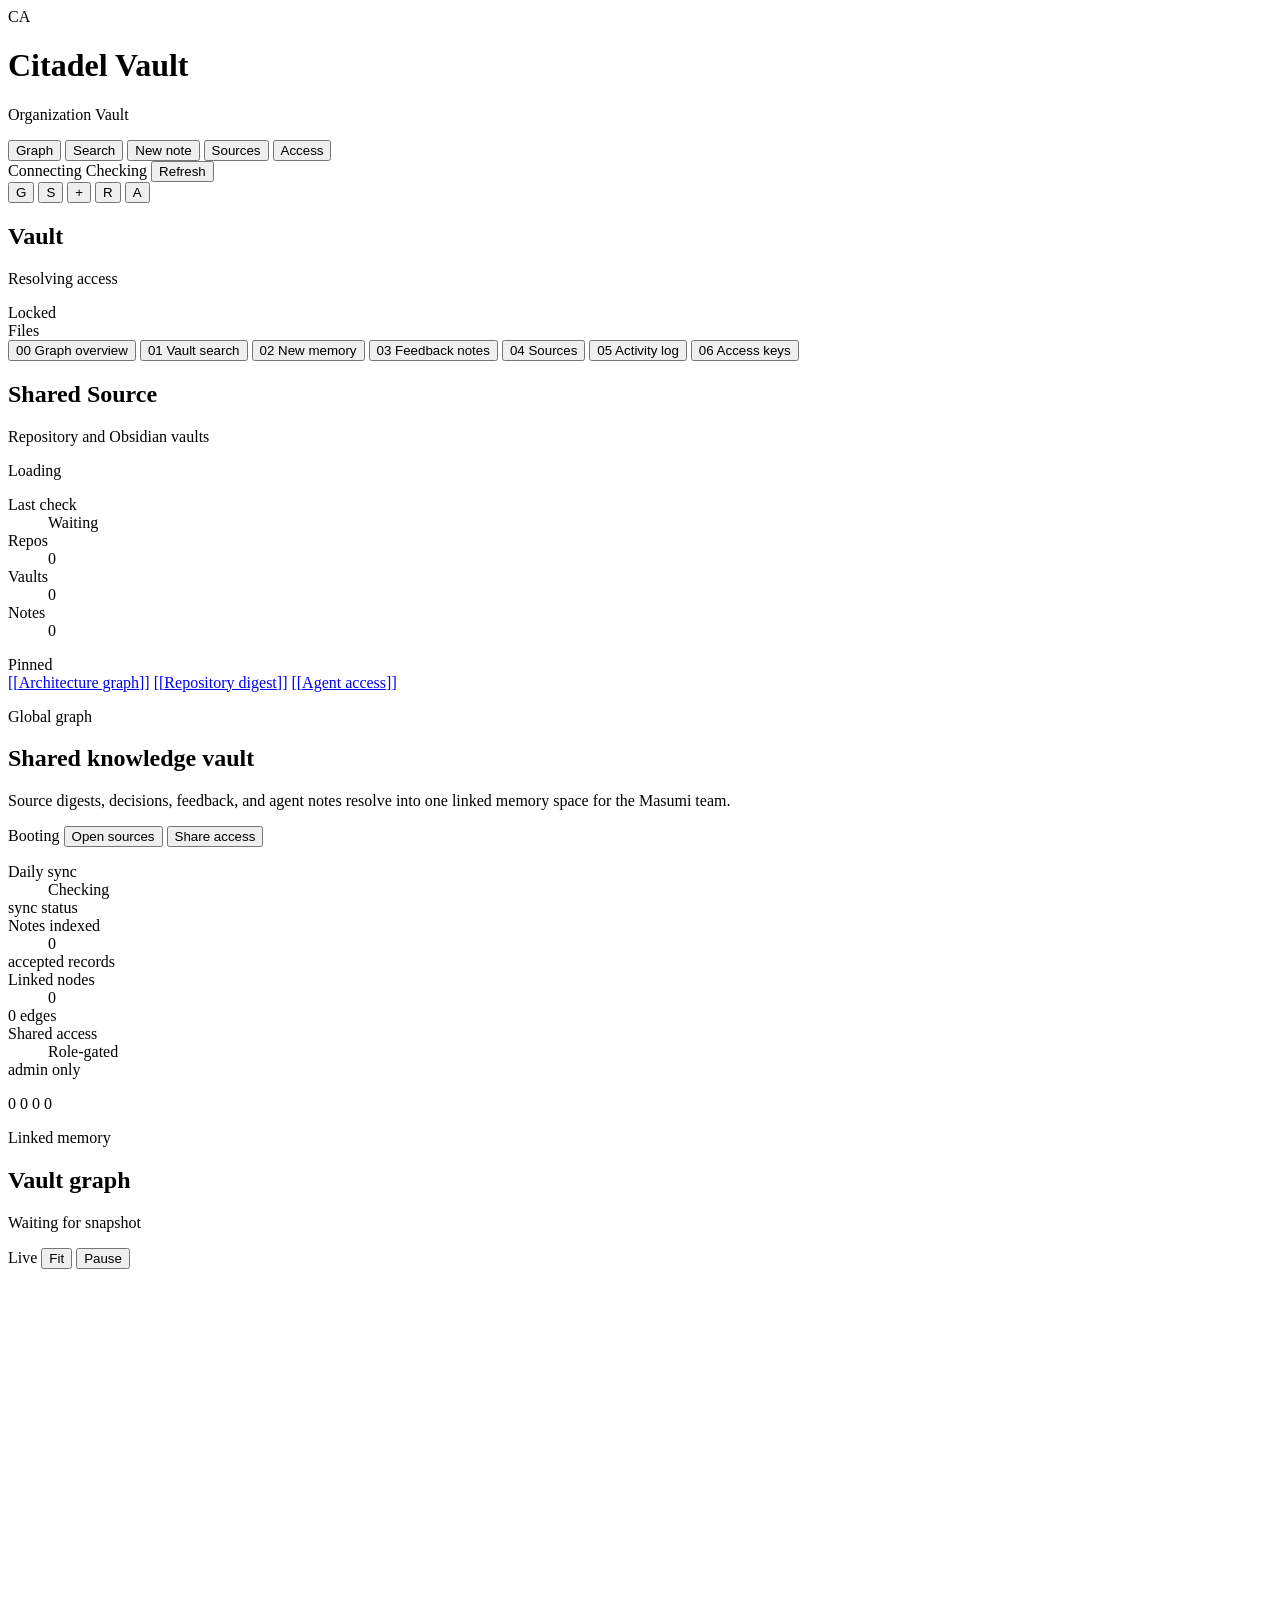
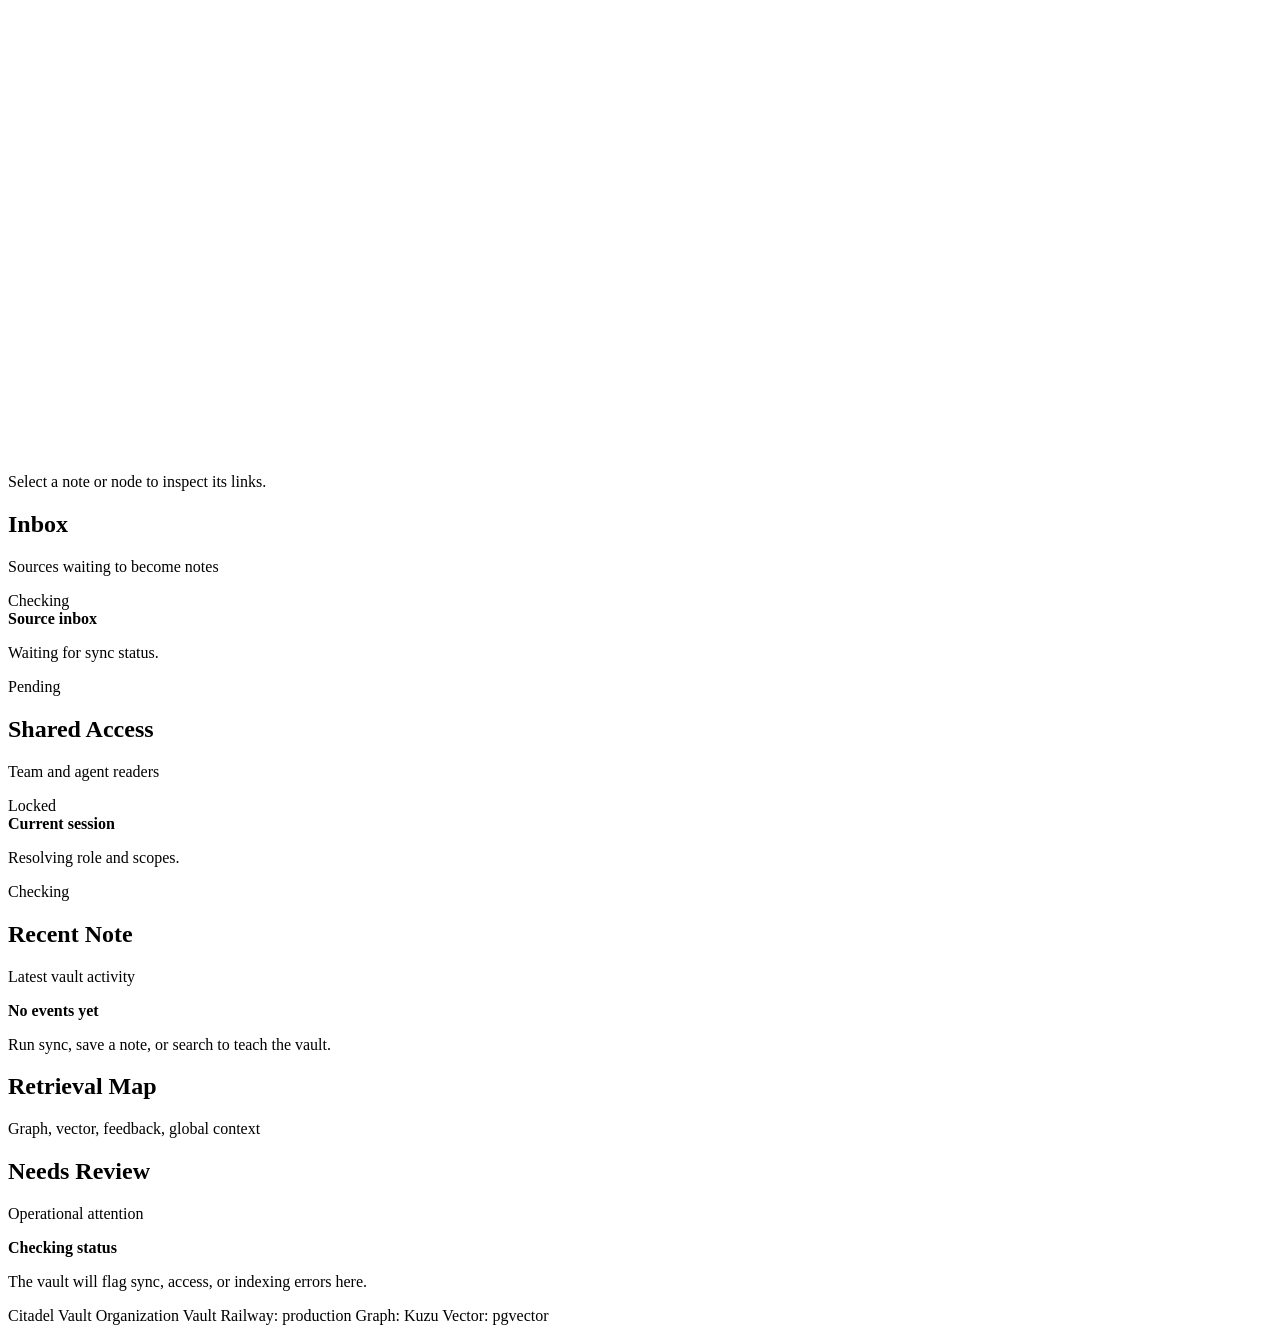
==== kb/static/index.html @ f4e7e99b "Align Organization Vault runtime labels" ====
<!doctype html>
<html lang="en">
  <head>
    <meta charset="utf-8" />
    <meta name="viewport" content="width=device-width, initial-scale=1" />
    <title>Citadel Archive</title>
    <link rel="stylesheet" href="/static/styles.css" />
  </head>
  <body>
    <div class="app-frame dashboard-frame">
      <header class="system-bar">
        <div class="system-brand">
          <div class="brand compact">
            <div class="brand-mark" aria-hidden="true">CA</div>
            <div>
              <h1>Citadel Vault</h1>
              <p>Organization Vault</p>
            </div>
          </div>
        </div>

        <nav class="system-tabs" aria-label="Primary pages">
          <button class="nav-link" data-page-target="overview" type="button">Graph</button>
          <button class="nav-link" data-page-target="search" type="button">Search</button>
          <button class="nav-link" data-page-target="ingest" data-min-role="writer" type="button">
            New note
          </button>
          <button class="nav-link" data-page-target="sources" type="button">Sources</button>
          <button class="nav-link" data-page-target="access" data-min-role="admin" type="button">
            Access
          </button>
        </nav>

        <div class="system-status">
          <span class="status-dot" aria-hidden="true"></span>
          <span id="connectionLabel">Connecting</span>
          <span id="sessionRole" class="status-chip">Checking</span>
          <button id="refreshButton" class="secondary-button compact-button" type="button">
            Refresh
          </button>
        </div>
      </header>

      <div class="shell">
        <aside class="sidebar" aria-label="Workspace navigation">
          <nav class="vault-ribbon" aria-label="Quick commands">
            <button class="ribbon-button" data-page-target="overview" aria-label="Open graph view" type="button">G</button>
            <button class="ribbon-button" data-page-target="search" aria-label="Search vault" type="button">S</button>
            <button
              class="ribbon-button"
              data-page-target="ingest"
              data-min-role="writer"
              aria-label="Create note"
              type="button"
            >
              +
            </button>
            <button class="ribbon-button" data-page-target="sources" aria-label="Open sources" type="button">R</button>
            <button
              class="ribbon-button"
              data-page-target="access"
              data-min-role="admin"
              aria-label="Open access settings"
              type="button"
            >
              A
            </button>
          </nav>

          <div class="vault-sidebar-content">
            <section class="rail-card role-card">
              <div class="panel-heading">
                <div>
                  <h2>Vault</h2>
                  <p id="roleSummary" class="panel-kicker">Resolving access</p>
                </div>
                <span id="accessMode" class="status-chip">Locked</span>
              </div>
            </section>

            <nav class="system-map" aria-label="Workspace pages">
              <div class="vault-section-label">Files</div>
              <button class="nav-link" data-page-target="overview" type="button">00 Graph overview</button>
              <button class="nav-link" data-page-target="search" type="button">01 Vault search</button>
              <button class="nav-link" data-page-target="ingest" data-min-role="writer" type="button">
                02 New memory
              </button>
              <button class="nav-link" data-page-target="feedback" data-min-role="writer" type="button">
                03 Feedback notes
              </button>
              <button class="nav-link" data-page-target="sources" type="button">04 Sources</button>
              <button class="nav-link" data-page-target="events" type="button">05 Activity log</button>
              <button class="nav-link" data-page-target="access" data-min-role="admin" type="button">
                06 Access keys
              </button>
            </nav>

            <section class="rail-card source-panel">
              <div class="panel-heading">
                <div>
                  <h2>Shared Source</h2>
                  <p class="panel-kicker">Repository and Obsidian vaults</p>
                </div>
                <span id="githubSyncStatus" class="status-chip">Loading</span>
              </div>
              <dl class="source-meta">
                <div>
                  <dt>Last check</dt>
                  <dd id="syncLastChecked">Waiting</dd>
                </div>
                <div>
                  <dt>Repos</dt>
                  <dd id="syncTrackedRepos">0</dd>
                </div>
                <div>
                  <dt>Vaults</dt>
                  <dd id="obsidianVaultCount">0</dd>
                </div>
                <div>
                  <dt>Notes</dt>
                  <dd id="obsidianDocumentCount">0</dd>
                </div>
              </dl>
            </section>

            <section class="rail-card vault-links" aria-label="Pinned vault links">
              <div class="vault-section-label">Pinned</div>
              <a href="#overview">[[Architecture graph]]</a>
              <a href="#sources">[[Repository digest]]</a>
              <a href="#access">[[Agent access]]</a>
            </section>
          </div>
        </aside>

        <main class="workspace">
          <section class="page page-active dashboard-page" data-page="overview" aria-labelledby="overviewTitle">
            <div class="dashboard-hero">
              <div>
                <p class="eyebrow">Global graph</p>
                <h2 id="overviewTitle">Shared knowledge vault</h2>
                <p class="dashboard-copy">
                  Source digests, decisions, feedback, and agent notes resolve into one linked
                  memory space for the Masumi team.
                </p>
              </div>
              <div class="hero-actions">
                <span id="runtimeStatus" class="status-chip status-standby">Booting</span>
                <button class="secondary-button" data-page-target="sources" type="button">Open sources</button>
                <button class="primary-button inline-primary" data-page-target="access" data-min-role="admin" type="button">
                  Share access
                </button>
              </div>
            </div>

            <section class="metrics-window dashboard-metrics" aria-label="Dashboard status">
              <dl class="stats dashboard-stats">
                <div><dt>Daily sync</dt><dd id="dashboardCronStatus">Checking</dd><span id="dashboardCronMeta">sync status</span></div>
                <div><dt>Notes indexed</dt><dd id="statDocuments">0</dd><span>accepted records</span></div>
                <div><dt>Linked nodes</dt><dd id="statNodes">0</dd><span id="statEdgesMeta"><span id="statEdges">0</span> edges</span></div>
                <div><dt>Shared access</dt><dd id="dashboardMcpClients">Role-gated</dd><span id="dashboardMcpMeta">admin only</span></div>
              </dl>
              <div class="hidden-stats" aria-hidden="true">
                <span id="statSearches">0</span>
                <span id="statFeedback">0</span>
                <span id="statUpgrades">0</span>
                <span id="statErrors">0</span>
              </div>
            </section>

            <div class="dashboard-grid">
              <section id="mesh" class="graph-panel window dashboard-graph" aria-labelledby="graphTitle">
                <div class="window-titlebar graph-toolbar">
                  <div>
                    <p class="eyebrow">Linked memory</p>
                    <h2 id="graphTitle">Vault graph</h2>
                    <p id="graphMeta">Waiting for snapshot</p>
                  </div>
                  <div class="toolbar-actions">
                    <span class="status-chip status-enabled">Live</span>
                    <button id="fitButton" class="secondary-button" type="button">Fit</button>
                    <button id="pauseButton" class="secondary-button" type="button">Pause</button>
                  </div>
                </div>
                <div id="meshAlert" class="inline-alert" hidden>
                  <div>
                    <strong>Could not load the vault graph</strong>
                    <p id="meshAlertText">Try refreshing the vault.</p>
                  </div>
                  <button id="meshRetryButton" class="secondary-button compact-button" type="button">
                    Retry
                  </button>
                </div>
                <div class="canvas-wrap">
                  <canvas
                    id="graphCanvas"
                    width="1200"
                    height="800"
                    tabindex="0"
                    aria-label="Live knowledge graph visualization"
                  ></canvas>
                  <div id="canvasEmpty" class="canvas-empty" hidden>
                    <h3>No graph notes yet</h3>
                    <p>Ingest a memory or run source sync to create the first linked nodes.</p>
                  </div>
                </div>
                <div id="selectedNode" class="selection" aria-live="polite">
                  Select a note or node to inspect its links.
                </div>
              </section>

              <aside class="dashboard-side" aria-label="Dashboard operations">
                <section class="window action-panel dashboard-card">
                  <div class="window-titlebar panel-heading">
                    <div>
                      <h2>Inbox</h2>
                      <p class="panel-kicker">Sources waiting to become notes</p>
                    </div>
                    <span id="dashboardIngestStatus" class="status-chip status-standby">Checking</span>
                  </div>
                  <div id="dashboardIngestionList" class="entity-list">
                    <div class="entity-item">
                      <div>
                        <strong>Source inbox</strong>
                        <p>Waiting for sync status.</p>
                      </div>
                      <span class="status-chip">Pending</span>
                    </div>
                  </div>
                </section>

                <section class="window action-panel dashboard-card">
                  <div class="window-titlebar panel-heading">
                    <div>
                      <h2>Shared Access</h2>
                      <p class="panel-kicker">Team and agent readers</p>
                    </div>
                    <span id="dashboardMcpStatus" class="status-chip">Locked</span>
                  </div>
                  <div id="dashboardMcpList" class="entity-list">
                    <div class="entity-item">
                      <div>
                        <strong>Current session</strong>
                        <p>Resolving role and scopes.</p>
                      </div>
                      <span class="status-chip">Checking</span>
                    </div>
                  </div>
                </section>
              </aside>
            </div>

            <section class="dashboard-bottom">
              <article class="window action-panel">
                <div class="window-titlebar">
                  <div>
                    <h2>Recent Note</h2>
                    <p class="panel-kicker">Latest vault activity</p>
                  </div>
                </div>
                <div id="dashboardRecentLearning" class="empty-state compact-empty">
                  <strong>No events yet</strong>
                  <p>Run sync, save a note, or search to teach the vault.</p>
                </div>
              </article>
              <article class="window action-panel">
                <div class="window-titlebar">
                  <div>
                    <h2>Retrieval Map</h2>
                    <p class="panel-kicker">Graph, vector, feedback, global context</p>
                  </div>
                </div>
                <div id="dashboardIndexSummary" class="entity-list"></div>
              </article>
              <article class="window action-panel">
                <div class="window-titlebar">
                  <div>
                    <h2>Needs Review</h2>
                    <p class="panel-kicker">Operational attention</p>
                  </div>
                </div>
                <div id="dashboardOpenIssue" class="empty-state compact-empty">
                  <strong>Checking status</strong>
                  <p>The vault will flag sync, access, or indexing errors here.</p>
                </div>
              </article>
            </section>
          </section>

          <section class="page" data-page="search" aria-labelledby="searchTitle" hidden>
            <div class="page-heading">
              <div>
                <p class="eyebrow">Recall</p>
                <h2 id="searchTitle">Vault Search</h2>
              </div>
            </div>
            <div class="page-grid">
              <section id="search" class="window action-panel">
                <div class="window-titlebar">
                  <div>
                    <h2>Search Notes</h2>
                    <p class="panel-kicker">Recall graph and vector memory</p>
                  </div>
                </div>
                <form id="searchForm" class="form">
                  <div class="field">
                    <label for="searchQuery">Query</label>
                    <input
                      id="searchQuery"
                      name="query"
                      type="search"
                      required
                      autocomplete="off"
                      placeholder="What should the vault remember?"
                      aria-describedby="searchError"
                    />
                  </div>
                  <div class="field-grid compact">
                    <div class="field">
                      <label for="searchDataset">Dataset</label>
                      <input id="searchDataset" name="dataset" type="text" autocomplete="off" />
                    </div>
                    <div class="field">
                      <label for="searchTopK">Top K</label>
                      <input
                        id="searchTopK"
                        name="topK"
                        type="text"
                        inputmode="numeric"
                        pattern="[0-9]*"
                        value="10"
                      />
                    </div>
                  </div>
                  <p id="searchError" class="form-error" role="alert"></p>
                  <button id="searchSubmit" class="primary-button" type="submit">Search vault</button>
                </form>
              </section>

              <section class="window action-panel results-window">
                <div class="window-titlebar">
                  <div>
                    <h2>Linked Results</h2>
                    <p class="panel-kicker">Returned answers and source records</p>
                  </div>
                </div>
                <div id="searchResults" class="results" aria-live="polite">
                  <div class="empty-state compact-empty">
                    <strong>No search yet</strong>
                    <p>Ask a question after you ingest data.</p>
                  </div>
                </div>
              </section>
            </div>
          </section>

          <section
            id="ingest"
            class="page"
            data-page="ingest"
            data-min-role="writer"
            aria-labelledby="ingestTitle"
            hidden
          >
            <div class="page-heading">
              <div>
                <p class="eyebrow">Write</p>
                <h2 id="ingestTitle">New Memory</h2>
              </div>
            </div>
            <section class="window action-panel narrow-window">
              <div class="window-titlebar">
                <div>
                  <h2>New Vault Note</h2>
                  <p class="panel-kicker">Add source material to shared memory</p>
                </div>
              </div>
              <form id="ingestForm" class="form">
                <div class="field">
                  <label for="ingestData">Note</label>
                  <textarea
                    id="ingestData"
                    name="data"
                    rows="8"
                    required
                    placeholder="Decision: we will run Citadel on Railway."
                    aria-describedby="ingestHint ingestError"
                  ></textarea>
                  <p id="ingestHint" class="hint">Search only reads notes that have been indexed.</p>
                </div>
                <div class="field-grid">
                  <div class="field">
                    <label for="ingestDataset">Dataset</label>
                    <input id="ingestDataset" name="dataset" type="text" autocomplete="off" />
                  </div>
                  <div class="field">
                    <label for="ingestTags">Tags</label>
                    <input
                      id="ingestTags"
                      name="tags"
                      type="text"
                      autocomplete="off"
                      placeholder="research, railway"
                    />
                  </div>
                </div>
                <p id="ingestError" class="form-error" role="alert"></p>
                <button id="ingestSubmit" class="primary-button" type="submit">Save to vault</button>
              </form>
            </section>
          </section>

          <section
            id="feedback"
            class="page"
            data-page="feedback"
            data-min-role="writer"
            aria-labelledby="feedbackTitle"
            hidden
          >
            <div class="page-heading">
              <div>
                <p class="eyebrow">Write</p>
                <h2 id="feedbackTitle">Feedback Note</h2>
              </div>
              <span id="feedbackStatus" class="status-chip">Standby</span>
            </div>
            <section class="window action-panel narrow-window">
              <form id="feedbackForm" class="form">
                <div class="field">
                  <label for="feedbackQaId">QA ID</label>
                  <input
                    id="feedbackQaId"
                    name="qaId"
                    type="text"
                    autocomplete="off"
                    spellcheck="false"
                    required
                    aria-describedby="feedbackHint feedbackError"
                  />
                  <p id="feedbackHint" class="hint">Use a QA ID returned by Cognee search.</p>
                </div>
                <fieldset class="score-field">
                  <legend>Score</legend>
                  <div class="score-options">
                    <label>
                      <input type="radio" name="score" value="1" checked />
                      <span>Useful</span>
                    </label>
                    <label>
                      <input type="radio" name="score" value="0" />
                      <span>Neutral</span>
                    </label>
                    <label>
                      <input type="radio" name="score" value="-1" />
                      <span>Missed</span>
                    </label>
                  </div>
                </fieldset>
                <div class="field">
                  <label for="feedbackText">Note</label>
                  <textarea
                    id="feedbackText"
                    name="text"
                    rows="4"
                    placeholder="What should the shared vault remember about this answer?"
                  ></textarea>
                </div>
                <div class="field-grid">
                  <div class="field">
                    <label for="feedbackDataset">Dataset</label>
                    <input id="feedbackDataset" name="dataset" type="text" autocomplete="off" />
                  </div>
                  <div class="field">
                    <label for="feedbackSession">Session</label>
                    <input id="feedbackSession" name="sessionId" type="text" autocomplete="off" />
                  </div>
                </div>
                <p id="feedbackError" class="form-error" role="alert"></p>
                <button id="feedbackSubmit" class="primary-button" type="submit">
                  Record feedback
                </button>
              </form>
              <div id="feedbackResult" class="sync-result" aria-live="polite"></div>
            </section>
          </section>

          <section class="page" data-page="sources" aria-labelledby="sourcesTitle" hidden>
            <div class="page-heading">
              <div>
                <p class="eyebrow">Sources</p>
                <h2 id="sourcesTitle">Sources And Indexes</h2>
              </div>
            </div>
            <div class="page-grid">
              <section class="window action-panel">
                <div class="window-titlebar panel-heading">
                  <div>
                    <h2>Source Sync</h2>
                    <p class="panel-kicker">Fetch, link, improve</p>
                  </div>
                  <span id="syncRunSummary" class="status-chip">Standby</span>
                </div>
                <a
                  id="githubSourceLink"
                  class="source-link"
                  href="https://github.com/orgs/masumi-network/repositories"
                  rel="noreferrer"
                  target="_blank"
                >
                  github.com/orgs/masumi-network/repositories
                </a>
                <label class="check-row" for="syncForce">
                  <input id="syncForce" type="checkbox" />
                  <span>Force full digest</span>
                </label>
                <p id="syncError" class="form-error" role="alert"></p>
                <button
                  id="githubSyncButton"
                  class="primary-button"
                  data-min-role="admin"
                  type="button"
                >
                  Run GitHub sync
                </button>
                <div id="syncResult" class="sync-result" aria-live="polite"></div>
              </section>

              <section class="window action-panel">
                <div class="window-titlebar panel-heading">
                  <div>
                    <h2>Obsidian Vaults</h2>
                    <p class="panel-kicker">Team plugin source</p>
                  </div>
                  <span id="obsidianSourceStatus" class="status-chip">Loading</span>
                </div>
                <form id="obsidianVaultForm" class="form compact-form" data-min-role="writer">
                  <div class="field-grid compact">
                    <div class="field">
                      <label for="obsidianVaultName">Vault name</label>
                      <input
                        id="obsidianVaultName"
                        name="vaultName"
                        type="text"
                        autocomplete="off"
                        placeholder="Team Vault"
                        required
                      />
                    </div>
                    <div class="field">
                      <label for="obsidianTeamId">Team scope</label>
                      <input
                        id="obsidianTeamId"
                        name="teamId"
                        type="text"
                        autocomplete="off"
                        placeholder="masumi"
                      />
                    </div>
                  </div>
                  <p id="obsidianSourceError" class="form-error" role="alert"></p>
                  <button id="obsidianVaultSubmit" class="primary-button" type="submit">
                    Register vault
                  </button>
                </form>
                <div id="obsidianSourceList" class="entity-list source-list" aria-live="polite">
                  <div class="empty-state compact-empty">
                    <strong>Checking vaults</strong>
                    <p>Loading Obsidian source state.</p>
                  </div>
                </div>
              </section>

              <section class="window action-panel">
                <div class="window-titlebar">
                  <div>
                    <h2>Indexes</h2>
                    <p class="panel-kicker">Graph, vector, feedback, global context</p>
                  </div>
                </div>
                <div id="indexList" class="index-list" aria-live="polite">
                  <div class="skeleton index-skeleton"></div>
                  <div class="skeleton index-skeleton"></div>
                  <div class="skeleton index-skeleton"></div>
                </div>
                <button
                  id="upgradeButton"
                  class="primary-button"
                  data-min-role="admin"
                  type="button"
                >
                  Run improvement
                </button>
                <p id="upgradeError" class="form-error" role="alert"></p>
                <span id="upgradeStatus" class="status-chip">Standby</span>
              </section>
            </div>
          </section>

          <section
            class="page"
            data-page="access"
            data-min-role="admin"
            aria-labelledby="accessTitle"
            hidden
          >
            <div class="page-heading">
              <div>
                <p class="eyebrow">Admin</p>
                <h2 id="accessTitle">Team Access</h2>
              </div>
            </div>
            <div class="role-grid">
              <article class="window role-panel">
                <h2>Read Only</h2>
                <p>View graph, events, sources, indexes, and run search.</p>
                <code>CITADEL_READER_KEYS=alice-reader,bob-reader</code>
              </article>
              <article class="window role-panel">
                <h2>Read Write</h2>
                <p>Read-only access plus new notes and feedback records.</p>
                <code>CITADEL_WRITER_KEYS=teammate-writer</code>
              </article>
              <article class="window role-panel">
                <h2>Admin</h2>
                <p>Full access, including GitHub sync, self-upgrade, and access settings.</p>
                <code>CITADEL_ADMIN_KEY=owner-admin</code>
              </article>
            </div>
            <section class="window action-panel">
              <div class="window-titlebar">
                <div>
                  <h2>Invite Or Agent Token</h2>
                  <p class="panel-kicker">Stored locally, token shown once</p>
                </div>
                <span id="accessTokenStatus" class="status-chip">Ready</span>
              </div>
              <form id="accessTokenForm" class="form">
                <div class="field-grid">
                  <div class="field">
                    <label for="accessName">Name</label>
                    <input
                      id="accessName"
                      name="name"
                      type="text"
                      placeholder="Alice or research-agent"
                      autocomplete="off"
                      required
                    />
                  </div>
                  <div class="field">
                    <label for="accessRole">Role</label>
                    <select id="accessRole" name="role">
                      <option value="reader">Read only</option>
                      <option value="writer">Read write</option>
                      <option value="admin">Admin</option>
                    </select>
                  </div>
                </div>
                <div class="field-grid">
                  <div class="field">
                    <label for="accessKind">Identity type</label>
                    <select id="accessKind" name="kind">
                      <option value="user">Team member</option>
                      <option value="service_account">Autonomous agent</option>
                    </select>
                  </div>
                  <div class="field">
                    <label for="accessTeam">Team scope</label>
                    <input
                      id="accessTeam"
                      name="teamId"
                      type="text"
                      placeholder="default"
                      autocomplete="off"
                    />
                  </div>
                </div>
                <button id="accessTokenSubmit" class="primary-button" type="submit">
                  Create access token
                </button>
                <p id="accessTokenError" class="form-error" role="alert"></p>
              </form>
              <div id="newAccessToken" class="token-reveal" hidden></div>
            </section>
            <div class="access-grid">
              <section class="window action-panel">
                <div class="window-titlebar">
                  <div>
                    <h2>Principals</h2>
                    <p class="panel-kicker">Users and service accounts</p>
                  </div>
                </div>
                <div id="accessPrincipalList" class="entity-list"></div>
              </section>
              <section class="window action-panel">
                <div class="window-titlebar">
                  <div>
                    <h2>Tokens</h2>
                    <p class="panel-kicker">Hashed at rest</p>
                  </div>
                </div>
                <div id="accessTokenList" class="entity-list"></div>
              </section>
            </div>
            <section class="window action-panel">
              <div class="window-titlebar">
                <div>
                  <h2>Audit</h2>
                  <p class="panel-kicker">Recent access events</p>
                </div>
              </div>
              <ol id="accessAuditList" class="event-list"></ol>
            </section>
          </section>

          <section class="page" data-page="events" aria-labelledby="eventsTitle" hidden>
            <div class="page-heading">
              <div>
                <p class="eyebrow">Activity</p>
                <h2 id="eventsTitle">Vault Activity</h2>
              </div>
              <span id="eventCount" class="status-chip">0</span>
            </div>
            <section class="window">
              <ol id="eventList" class="event-list" aria-live="polite"></ol>
            </section>
          </section>

          <section class="page" data-page="locked" hidden>
            <div class="empty-state access-denied">
              <strong>Access level required</strong>
              <p>This page is not available for your current role.</p>
            </div>
          </section>
        </main>
      </div>

      <footer class="status-bar" aria-label="Console status">
        <span>Citadel Vault</span>
        <span>Organization Vault</span>
        <span>Railway: production</span>
        <span>Graph: Kuzu</span>
        <span>Vector: pgvector</span>
      </footer>
    </div>

    <script src="/static/app.js" type="module"></script>
  </body>
</html>
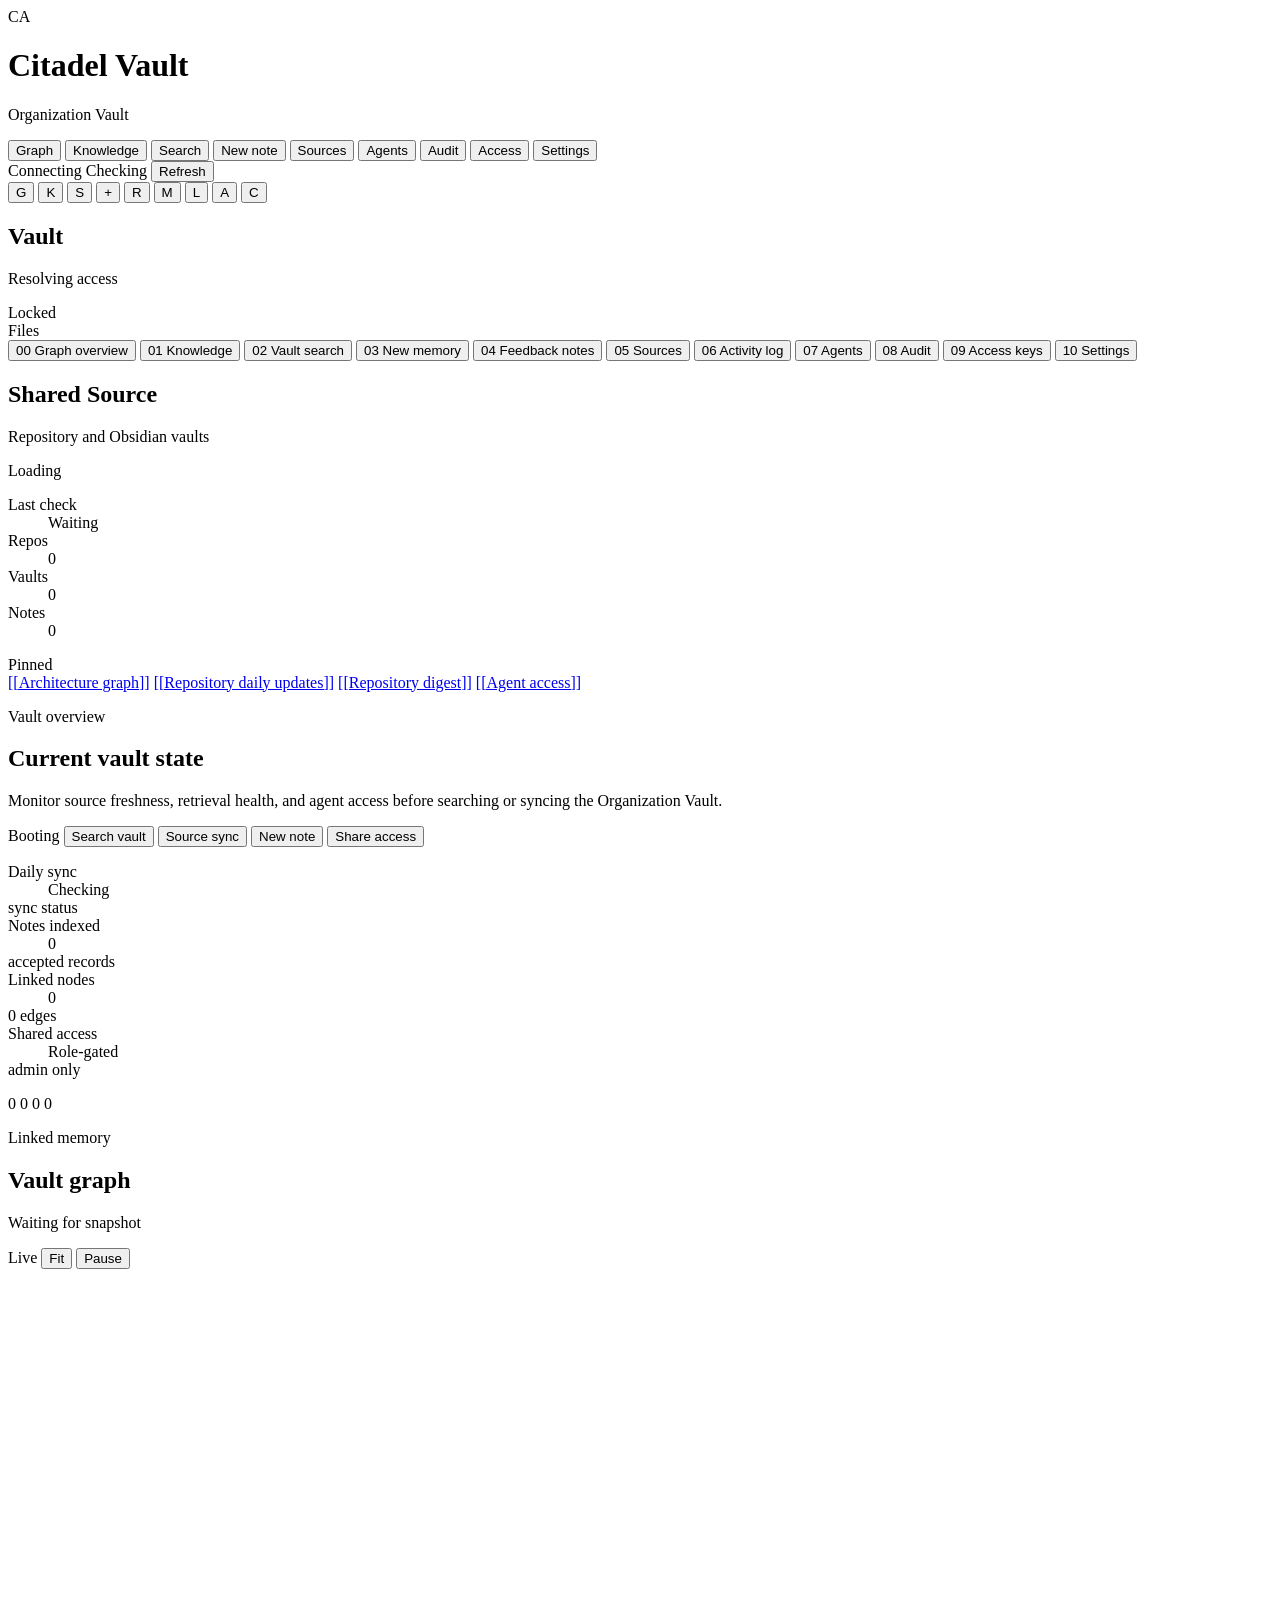
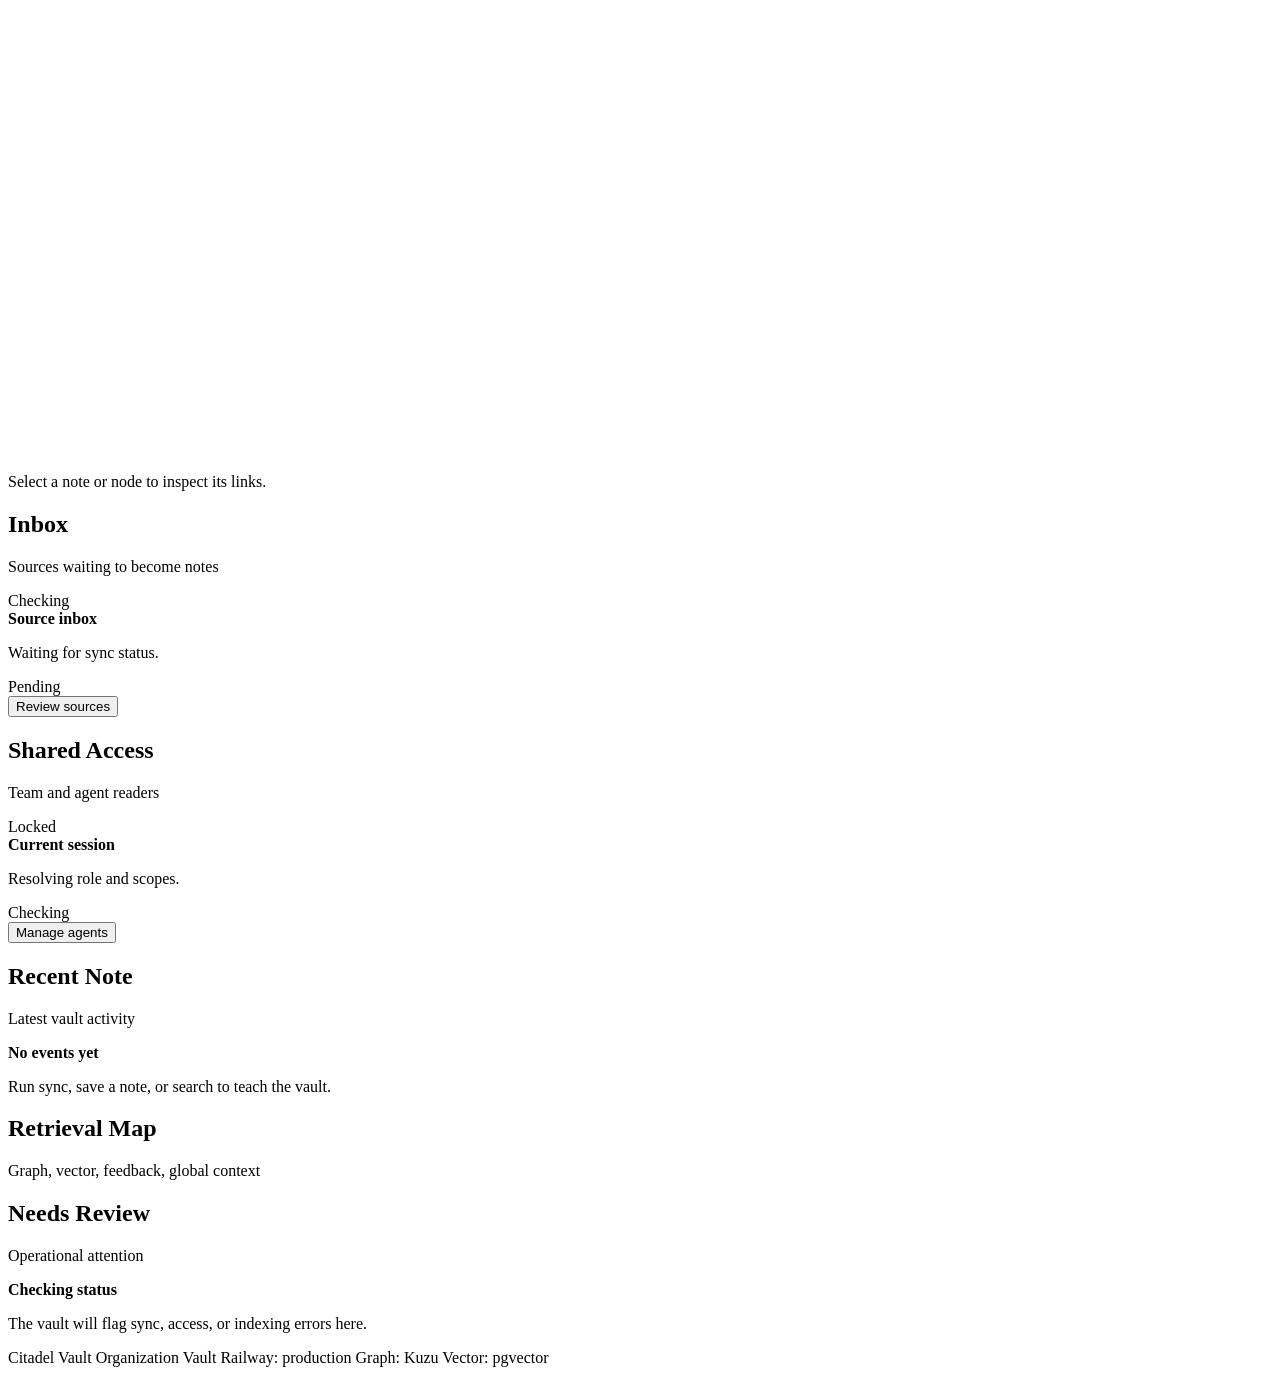
==== commit d0df1cc2: "Ship Organization Vault dashboard prototype" ====
--- a/kb/static/index.html
+++ b/kb/static/index.html
@@ -21,13 +21,23 @@
 
         <nav class="system-tabs" aria-label="Primary pages">
           <button class="nav-link" data-page-target="overview" type="button">Graph</button>
+          <button class="nav-link" data-page-target="knowledge" type="button">Knowledge</button>
           <button class="nav-link" data-page-target="search" type="button">Search</button>
           <button class="nav-link" data-page-target="ingest" data-min-role="writer" type="button">
             New note
           </button>
           <button class="nav-link" data-page-target="sources" type="button">Sources</button>
+          <button class="nav-link" data-page-target="agents" data-min-role="admin" type="button">
+            Agents
+          </button>
+          <button class="nav-link" data-page-target="audit" data-min-role="admin" type="button">
+            Audit
+          </button>
           <button class="nav-link" data-page-target="access" data-min-role="admin" type="button">
             Access
+          </button>
+          <button class="nav-link" data-page-target="settings" data-min-role="admin" type="button">
+            Settings
           </button>
         </nav>
 
@@ -45,6 +55,7 @@
         <aside class="sidebar" aria-label="Workspace navigation">
           <nav class="vault-ribbon" aria-label="Quick commands">
             <button class="ribbon-button" data-page-target="overview" aria-label="Open graph view" type="button">G</button>
+            <button class="ribbon-button" data-page-target="knowledge" aria-label="Open knowledge view" type="button">K</button>
             <button class="ribbon-button" data-page-target="search" aria-label="Search vault" type="button">S</button>
             <button
               class="ribbon-button"
@@ -58,6 +69,24 @@
             <button class="ribbon-button" data-page-target="sources" aria-label="Open sources" type="button">R</button>
             <button
               class="ribbon-button"
+              data-page-target="agents"
+              data-min-role="admin"
+              aria-label="Open agent access"
+              type="button"
+            >
+              M
+            </button>
+            <button
+              class="ribbon-button"
+              data-page-target="audit"
+              data-min-role="admin"
+              aria-label="Open audit trail"
+              type="button"
+            >
+              L
+            </button>
+            <button
+              class="ribbon-button"
               data-page-target="access"
               data-min-role="admin"
               aria-label="Open access settings"
@@ -65,6 +94,15 @@
             >
               A
             </button>
+            <button
+              class="ribbon-button"
+              data-page-target="settings"
+              data-min-role="admin"
+              aria-label="Open settings"
+              type="button"
+            >
+              C
+            </button>
           </nav>
 
           <div class="vault-sidebar-content">
@@ -81,17 +119,27 @@
             <nav class="system-map" aria-label="Workspace pages">
               <div class="vault-section-label">Files</div>
               <button class="nav-link" data-page-target="overview" type="button">00 Graph overview</button>
-              <button class="nav-link" data-page-target="search" type="button">01 Vault search</button>
+              <button class="nav-link" data-page-target="knowledge" type="button">01 Knowledge</button>
+              <button class="nav-link" data-page-target="search" type="button">02 Vault search</button>
               <button class="nav-link" data-page-target="ingest" data-min-role="writer" type="button">
-                02 New memory
+                03 New memory
               </button>
               <button class="nav-link" data-page-target="feedback" data-min-role="writer" type="button">
-                03 Feedback notes
+                04 Feedback notes
               </button>
-              <button class="nav-link" data-page-target="sources" type="button">04 Sources</button>
-              <button class="nav-link" data-page-target="events" type="button">05 Activity log</button>
+              <button class="nav-link" data-page-target="sources" type="button">05 Sources</button>
+              <button class="nav-link" data-page-target="events" type="button">06 Activity log</button>
+              <button class="nav-link" data-page-target="agents" data-min-role="admin" type="button">
+                07 Agents
+              </button>
+              <button class="nav-link" data-page-target="audit" data-min-role="admin" type="button">
+                08 Audit
+              </button>
               <button class="nav-link" data-page-target="access" data-min-role="admin" type="button">
-                06 Access keys
+                09 Access keys
+              </button>
+              <button class="nav-link" data-page-target="settings" data-min-role="admin" type="button">
+                10 Settings
               </button>
             </nav>
 
@@ -126,6 +174,7 @@
             <section class="rail-card vault-links" aria-label="Pinned vault links">
               <div class="vault-section-label">Pinned</div>
               <a href="#overview">[[Architecture graph]]</a>
+              <a href="#knowledge">[[Repository daily updates]]</a>
               <a href="#sources">[[Repository digest]]</a>
               <a href="#access">[[Agent access]]</a>
             </section>
@@ -136,16 +185,24 @@
           <section class="page page-active dashboard-page" data-page="overview" aria-labelledby="overviewTitle">
             <div class="dashboard-hero">
               <div>
-                <p class="eyebrow">Global graph</p>
-                <h2 id="overviewTitle">Shared knowledge vault</h2>
+                <p class="eyebrow">Vault overview</p>
+                <h2 id="overviewTitle">Current vault state</h2>
                 <p class="dashboard-copy">
-                  Source digests, decisions, feedback, and agent notes resolve into one linked
-                  memory space for the Masumi team.
+                  Monitor source freshness, retrieval health, and agent access before searching
+                  or syncing the Organization Vault.
                 </p>
               </div>
               <div class="hero-actions">
                 <span id="runtimeStatus" class="status-chip status-standby">Booting</span>
-                <button class="secondary-button" data-page-target="sources" type="button">Open sources</button>
+                <button class="secondary-button" data-page-target="search" type="button">
+                  Search vault
+                </button>
+                <button class="secondary-button" data-page-target="sources" type="button">
+                  Source sync
+                </button>
+                <button class="secondary-button" data-page-target="ingest" data-min-role="writer" type="button">
+                  New note
+                </button>
                 <button class="primary-button inline-primary" data-page-target="access" data-min-role="admin" type="button">
                   Share access
                 </button>
@@ -226,6 +283,9 @@
                       <span class="status-chip">Pending</span>
                     </div>
                   </div>
+                  <button class="secondary-button" data-page-target="sources" type="button">
+                    Review sources
+                  </button>
                 </section>
 
                 <section class="window action-panel dashboard-card">
@@ -245,6 +305,9 @@
                       <span class="status-chip">Checking</span>
                     </div>
                   </div>
+                  <button class="secondary-button" data-page-target="agents" data-min-role="admin" type="button">
+                    Manage agents
+                  </button>
                 </section>
               </aside>
             </div>
@@ -284,6 +347,85 @@
                 </div>
               </article>
             </section>
+          </section>
+
+          <section class="page" data-page="knowledge" aria-labelledby="knowledgeTitle" hidden>
+            <div class="page-heading">
+              <div>
+                <p class="eyebrow">Knowledge</p>
+                <h2 id="knowledgeTitle">Structured Knowledge</h2>
+              </div>
+              <span id="knowledgeStatus" class="status-chip">Loading</span>
+            </div>
+            <section class="metrics-window dashboard-metrics" aria-label="Knowledge status">
+              <dl class="stats dashboard-stats">
+                <div><dt>Sources</dt><dd id="knowledgeSourceCount">0</dd><span>connected feeds</span></div>
+                <div><dt>Snapshots</dt><dd id="knowledgeSnapshotCount">0</dd><span>retained notes</span></div>
+                <div><dt>Conflicts</dt><dd id="knowledgeConflictCount">0</dd><span>open reviews</span></div>
+                <div><dt>Index records</dt><dd id="knowledgeRecordCount">0</dd><span>retrieval map</span></div>
+              </dl>
+            </section>
+            <div class="knowledge-grid">
+              <section class="window action-panel">
+                <div class="window-titlebar">
+                  <div>
+                    <h2>Repository Daily Update</h2>
+                    <p class="panel-kicker">Source-linked activity</p>
+                  </div>
+                  <span id="knowledgeDigestStatus" class="status-chip">Waiting</span>
+                </div>
+                <div id="knowledgeDailyUpdate" class="entity-list" aria-live="polite">
+                  <div class="empty-state compact-empty">
+                    <strong>Checking repository digest</strong>
+                    <p>Source state has not loaded yet.</p>
+                  </div>
+                </div>
+              </section>
+
+              <section class="window action-panel">
+                <div class="window-titlebar">
+                  <div>
+                    <h2>Source Snapshots</h2>
+                    <p class="panel-kicker">GitHub and Obsidian</p>
+                  </div>
+                </div>
+                <div id="knowledgeSourceList" class="entity-list" aria-live="polite">
+                  <div class="empty-state compact-empty">
+                    <strong>Loading sources</strong>
+                    <p>Connected source status will appear here.</p>
+                  </div>
+                </div>
+              </section>
+
+              <section class="window action-panel">
+                <div class="window-titlebar">
+                  <div>
+                    <h2>Knowledge Index</h2>
+                    <p class="panel-kicker">Search and mesh state</p>
+                  </div>
+                </div>
+                <div id="knowledgeIndexList" class="entity-list" aria-live="polite">
+                  <div class="skeleton index-skeleton"></div>
+                  <div class="skeleton index-skeleton"></div>
+                  <div class="skeleton index-skeleton"></div>
+                </div>
+              </section>
+
+              <section class="window action-panel">
+                <div class="window-titlebar">
+                  <div>
+                    <h2>Recent Vault Events</h2>
+                    <p class="panel-kicker">Search, ingest, feedback, sync</p>
+                  </div>
+                </div>
+                <div id="knowledgeRecentList" class="entity-list" aria-live="polite">
+                  <div class="empty-state compact-empty">
+                    <strong>No events yet</strong>
+                    <p>Vault activity will appear after the first operation.</p>
+                  </div>
+                </div>
+              </section>
+            </div>
           </section>
 
           <section class="page" data-page="search" aria-labelledby="searchTitle" hidden>
@@ -713,6 +855,217 @@
             </section>
           </section>
 
+          <section
+            class="page"
+            data-page="agents"
+            data-min-role="admin"
+            aria-labelledby="agentsTitle"
+            hidden
+          >
+            <div class="page-heading">
+              <div>
+                <p class="eyebrow">Admin</p>
+                <h2 id="agentsTitle">Agent Access</h2>
+              </div>
+              <span id="agentsStatus" class="status-chip">Loading</span>
+            </div>
+            <div class="agents-grid">
+              <section class="window action-panel">
+                <div class="window-titlebar">
+                  <div>
+                    <h2>Service Accounts</h2>
+                    <p class="panel-kicker">Agent identities and MCP tokens</p>
+                  </div>
+                  <button class="secondary-button compact-button" data-page-target="access" type="button">
+                    Manage
+                  </button>
+                </div>
+                <div id="agentsTokenList" class="entity-list" aria-live="polite">
+                  <div class="empty-state compact-empty">
+                    <strong>Loading agent tokens</strong>
+                    <p>Active service accounts will appear here.</p>
+                  </div>
+                </div>
+              </section>
+
+              <section class="window action-panel">
+                <div class="window-titlebar">
+                  <div>
+                    <h2>MCP Client Setup</h2>
+                    <p class="panel-kicker">Claude Code and Codex</p>
+                  </div>
+                </div>
+                <div class="setup-snippet-list">
+                  <article class="setup-snippet">
+                    <div class="event-row">
+                      <strong>Codex</strong>
+                      <span class="status-chip">stdio</span>
+                    </div>
+                    <pre><code>{
+  "mcpServers": {
+    "citadel": {
+      "command": "uv",
+      "args": ["run", "python", "-m", "kb.mcp_server"],
+      "env": {
+        "CITADEL_BASE_URL": "https://citadel-archive-production.up.railway.app",
+        "CITADEL_MCP_ACCESS_TOKEN": "ctdl_..."
+      }
+    }
+  }
+}</code></pre>
+                  </article>
+                  <article class="setup-snippet">
+                    <div class="event-row">
+                      <strong>Claude Code</strong>
+                      <span class="status-chip">project</span>
+                    </div>
+                    <pre><code>uv run python -m kb.mcp_server</code></pre>
+                  </article>
+                </div>
+              </section>
+
+              <section class="window action-panel">
+                <div class="window-titlebar">
+                  <div>
+                    <h2>Tool Matrix</h2>
+                    <p class="panel-kicker">Role-gated vault actions</p>
+                  </div>
+                </div>
+                <div id="agentsToolMatrix" class="tool-matrix" aria-live="polite">
+                  <div class="tool-row"><span>Search</span><span>Reader</span><span class="status-chip status-enabled">open</span></div>
+                  <div class="tool-row"><span>Ingest</span><span>Writer</span><span class="status-chip status-enabled">role</span></div>
+                  <div class="tool-row"><span>Feedback</span><span>Writer</span><span class="status-chip status-enabled">role</span></div>
+                  <div class="tool-row"><span>Learning agent</span><span>Admin</span><span class="status-chip status-standby">approval</span></div>
+                  <div class="tool-row"><span>Improve</span><span>Admin</span><span class="status-chip status-standby">approval</span></div>
+                </div>
+              </section>
+            </div>
+          </section>
+
+          <section
+            class="page"
+            data-page="audit"
+            data-min-role="admin"
+            aria-labelledby="auditTitle"
+            hidden
+          >
+            <div class="page-heading">
+              <div>
+                <p class="eyebrow">Admin</p>
+                <h2 id="auditTitle">Audit Trail</h2>
+              </div>
+              <span id="auditStatus" class="status-chip">Loading</span>
+            </div>
+            <div class="audit-grid">
+              <section class="window action-panel">
+                <div class="window-titlebar">
+                  <div>
+                    <h2>Agent And Access Actions</h2>
+                    <p class="panel-kicker">Tokens, sync, learning, conflicts</p>
+                  </div>
+                </div>
+                <ol id="auditAccessList" class="event-list" aria-live="polite"></ol>
+              </section>
+              <section class="window action-panel">
+                <div class="window-titlebar">
+                  <div>
+                    <h2>Runtime Activity</h2>
+                    <p class="panel-kicker">Recent vault operations</p>
+                  </div>
+                </div>
+                <ol id="auditRuntimeList" class="event-list" aria-live="polite"></ol>
+              </section>
+            </div>
+          </section>
+
+          <section
+            class="page"
+            data-page="settings"
+            data-min-role="admin"
+            aria-labelledby="settingsTitle"
+            hidden
+          >
+            <div class="page-heading">
+              <div>
+                <p class="eyebrow">Admin</p>
+                <h2 id="settingsTitle">Vault Settings</h2>
+              </div>
+              <span id="settingsStatus" class="status-chip">Loading</span>
+            </div>
+            <div class="settings-grid">
+              <section class="window action-panel">
+                <div class="window-titlebar">
+                  <div>
+                    <h2>Runtime Checks</h2>
+                    <p class="panel-kicker">Service and retrieval configuration</p>
+                  </div>
+                </div>
+                <div id="settingsHealthGrid" class="settings-grid-list" aria-live="polite">
+                  <div class="skeleton index-skeleton"></div>
+                  <div class="skeleton index-skeleton"></div>
+                  <div class="skeleton index-skeleton"></div>
+                </div>
+              </section>
+
+              <section class="window action-panel">
+                <div class="window-titlebar">
+                  <div>
+                    <h2>Source Retention</h2>
+                    <p class="panel-kicker">Phase 1 policy</p>
+                  </div>
+                </div>
+                <div id="settingsPolicyList" class="entity-list">
+                  <div class="entity-item">
+                    <div>
+                      <strong>Latest normalized snapshot</strong>
+                      <p>Keep enough source evidence to cite, audit, and rebuild.</p>
+                    </div>
+                    <span class="status-chip status-enabled">active</span>
+                  </div>
+                  <div class="entity-item">
+                    <div>
+                      <strong>Historical point-in-time records</strong>
+                      <p>Retain daily digests, decisions, audit events, and conflicts.</p>
+                    </div>
+                    <span class="status-chip status-enabled">active</span>
+                  </div>
+                  <div class="entity-item">
+                    <div>
+                      <strong>Secrets and generated databases</strong>
+                      <p>Exclude credentials, embeddings, vector indexes, and graph stores.</p>
+                    </div>
+                    <span class="status-chip status-standby">blocked</span>
+                  </div>
+                </div>
+              </section>
+
+              <section class="window action-panel">
+                <div class="window-titlebar">
+                  <div>
+                    <h2>Vault Backup Mirror</h2>
+                    <p class="panel-kicker">Private GitHub mirror target</p>
+                  </div>
+                </div>
+                <div id="settingsMirrorList" class="entity-list">
+                  <div class="entity-item">
+                    <div>
+                      <strong>Mirror module</strong>
+                      <p>Not implemented in this build slice.</p>
+                    </div>
+                    <span class="status-chip status-standby">planned</span>
+                  </div>
+                  <div class="entity-item">
+                    <div>
+                      <strong>Text-first export</strong>
+                      <p>Markdown, JSONL, manifests, hashes, actors, timestamps.</p>
+                    </div>
+                    <span class="status-chip status-standby">planned</span>
+                  </div>
+                </div>
+              </section>
+            </div>
+          </section>
+
           <section class="page" data-page="events" aria-labelledby="eventsTitle" hidden>
             <div class="page-heading">
               <div>
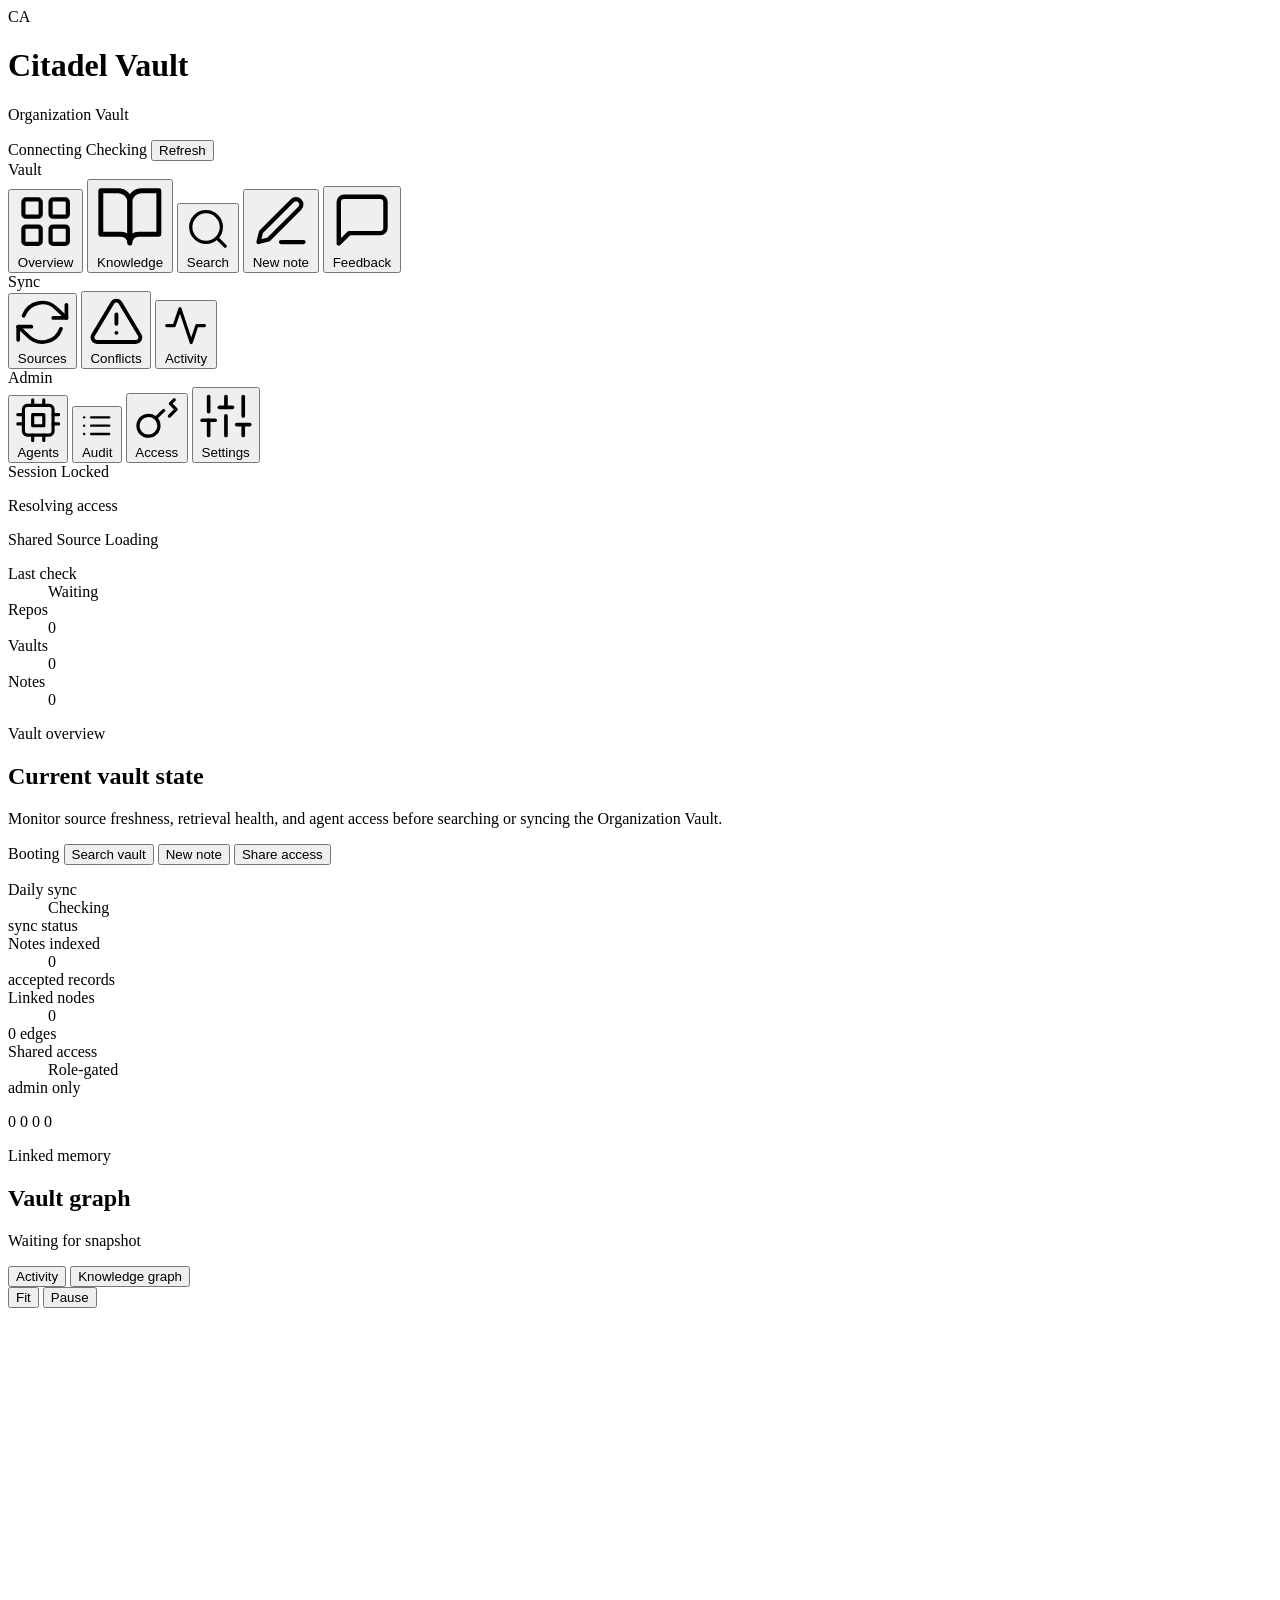
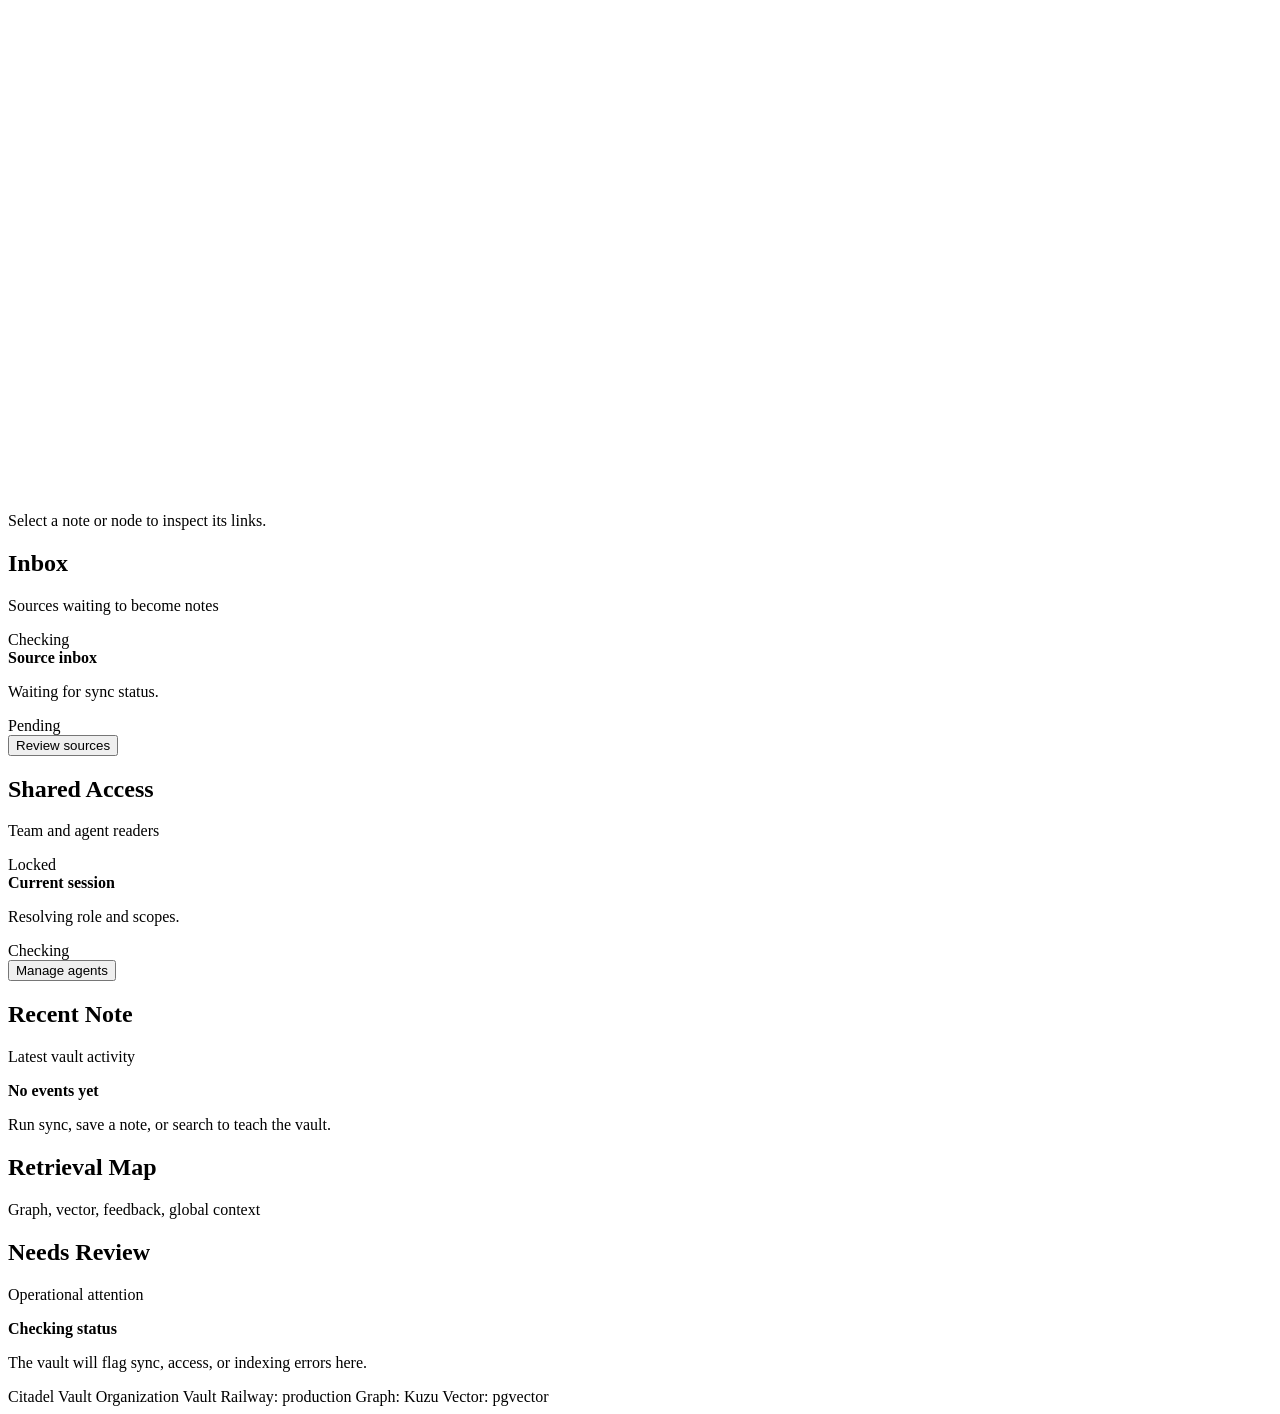
==== commit 245462f8: "feat: redesign dashboard with Obsidian-style minimal dark UI" ====
--- a/kb/static/index.html
+++ b/kb/static/index.html
@@ -7,40 +7,15 @@
     <link rel="stylesheet" href="/static/styles.css" />
   </head>
   <body>
-    <div class="app-frame dashboard-frame">
-      <header class="system-bar">
-        <div class="system-brand">
-          <div class="brand compact">
-            <div class="brand-mark" aria-hidden="true">CA</div>
-            <div>
-              <h1>Citadel Vault</h1>
-              <p>Organization Vault</p>
-            </div>
+    <div class="app-frame">
+      <header class="topbar">
+        <div class="brand compact">
+          <div class="brand-mark" aria-hidden="true">CA</div>
+          <div>
+            <h1>Citadel Vault</h1>
+            <p>Organization Vault</p>
           </div>
         </div>
-
-        <nav class="system-tabs" aria-label="Primary pages">
-          <button class="nav-link" data-page-target="overview" type="button">Graph</button>
-          <button class="nav-link" data-page-target="knowledge" type="button">Knowledge</button>
-          <button class="nav-link" data-page-target="search" type="button">Search</button>
-          <button class="nav-link" data-page-target="ingest" data-min-role="writer" type="button">
-            New note
-          </button>
-          <button class="nav-link" data-page-target="sources" type="button">Sources</button>
-          <button class="nav-link" data-page-target="agents" data-min-role="admin" type="button">
-            Agents
-          </button>
-          <button class="nav-link" data-page-target="audit" data-min-role="admin" type="button">
-            Audit
-          </button>
-          <button class="nav-link" data-page-target="access" data-min-role="admin" type="button">
-            Access
-          </button>
-          <button class="nav-link" data-page-target="settings" data-min-role="admin" type="button">
-            Settings
-          </button>
-        </nav>
-
         <div class="system-status">
           <span class="status-dot" aria-hidden="true"></span>
           <span id="connectionLabel">Connecting</span>
@@ -53,140 +28,100 @@
 
       <div class="shell">
         <aside class="sidebar" aria-label="Workspace navigation">
-          <nav class="vault-ribbon" aria-label="Quick commands">
-            <button class="ribbon-button" data-page-target="overview" aria-label="Open graph view" type="button">G</button>
-            <button class="ribbon-button" data-page-target="knowledge" aria-label="Open knowledge view" type="button">K</button>
-            <button class="ribbon-button" data-page-target="search" aria-label="Search vault" type="button">S</button>
-            <button
-              class="ribbon-button"
-              data-page-target="ingest"
-              data-min-role="writer"
-              aria-label="Create note"
-              type="button"
-            >
-              +
+          <nav class="side-nav" aria-label="Workspace pages">
+            <div class="nav-section-label">Vault</div>
+            <button class="nav-link" data-page-target="overview" type="button">
+              <svg class="nav-icon" viewBox="0 0 24 24" fill="none" stroke="currentColor" stroke-width="1.7" stroke-linecap="round" stroke-linejoin="round" aria-hidden="true"><rect x="3" y="3" width="7" height="7" rx="1"/><rect x="14" y="3" width="7" height="7" rx="1"/><rect x="14" y="14" width="7" height="7" rx="1"/><rect x="3" y="14" width="7" height="7" rx="1"/></svg>
+              <span class="nav-label">Overview</span>
             </button>
-            <button class="ribbon-button" data-page-target="sources" aria-label="Open sources" type="button">R</button>
-            <button
-              class="ribbon-button"
-              data-page-target="agents"
-              data-min-role="admin"
-              aria-label="Open agent access"
-              type="button"
-            >
-              M
+            <button class="nav-link" data-page-target="knowledge" type="button">
+              <svg class="nav-icon" viewBox="0 0 24 24" fill="none" stroke="currentColor" stroke-width="1.7" stroke-linecap="round" stroke-linejoin="round" aria-hidden="true"><path d="M2 3h6a4 4 0 0 1 4 4v14a3 3 0 0 0-3-3H2z"/><path d="M22 3h-6a4 4 0 0 0-4 4v14a3 3 0 0 1 3-3h7z"/></svg>
+              <span class="nav-label">Knowledge</span>
             </button>
-            <button
-              class="ribbon-button"
-              data-page-target="audit"
-              data-min-role="admin"
-              aria-label="Open audit trail"
-              type="button"
-            >
-              L
+            <button class="nav-link" data-page-target="search" type="button">
+              <svg class="nav-icon" viewBox="0 0 24 24" fill="none" stroke="currentColor" stroke-width="1.7" stroke-linecap="round" stroke-linejoin="round" aria-hidden="true"><circle cx="11" cy="11" r="8"/><line x1="21" y1="21" x2="16.65" y2="16.65"/></svg>
+              <span class="nav-label">Search</span>
             </button>
-            <button
-              class="ribbon-button"
-              data-page-target="access"
-              data-min-role="admin"
-              aria-label="Open access settings"
-              type="button"
-            >
-              A
+            <button class="nav-link" data-page-target="ingest" data-min-role="writer" type="button">
+              <svg class="nav-icon" viewBox="0 0 24 24" fill="none" stroke="currentColor" stroke-width="1.7" stroke-linecap="round" stroke-linejoin="round" aria-hidden="true"><path d="M12 20h9"/><path d="M16.5 3.5a2.121 2.121 0 0 1 3 3L7 19l-4 1 1-4L16.5 3.5z"/></svg>
+              <span class="nav-label">New note</span>
             </button>
-            <button
-              class="ribbon-button"
-              data-page-target="settings"
-              data-min-role="admin"
-              aria-label="Open settings"
-              type="button"
-            >
-              C
+            <button class="nav-link" data-page-target="feedback" data-min-role="writer" type="button">
+              <svg class="nav-icon" viewBox="0 0 24 24" fill="none" stroke="currentColor" stroke-width="1.7" stroke-linecap="round" stroke-linejoin="round" aria-hidden="true"><path d="M21 15a2 2 0 0 1-2 2H7l-4 4V5a2 2 0 0 1 2-2h14a2 2 0 0 1 2 2z"/></svg>
+              <span class="nav-label">Feedback</span>
+            </button>
+
+            <div class="nav-section-label">Sync</div>
+            <button class="nav-link" data-page-target="sources" type="button">
+              <svg class="nav-icon" viewBox="0 0 24 24" fill="none" stroke="currentColor" stroke-width="1.7" stroke-linecap="round" stroke-linejoin="round" aria-hidden="true"><polyline points="23 4 23 10 17 10"/><polyline points="1 20 1 14 7 14"/><path d="M3.51 9a9 9 0 0 1 14.85-3.36L23 10M1 14l4.64 4.36A9 9 0 0 0 20.49 15"/></svg>
+              <span class="nav-label">Sources</span>
+            </button>
+            <button class="nav-link" data-page-target="conflicts" type="button">
+              <svg class="nav-icon" viewBox="0 0 24 24" fill="none" stroke="currentColor" stroke-width="1.7" stroke-linecap="round" stroke-linejoin="round" aria-hidden="true"><path d="M10.29 3.86L1.82 18a2 2 0 0 0 1.71 3h16.94a2 2 0 0 0 1.71-3L13.71 3.86a2 2 0 0 0-3.42 0z"/><line x1="12" y1="9" x2="12" y2="13"/><line x1="12" y1="17" x2="12.01" y2="17"/></svg>
+              <span class="nav-label">Conflicts</span>
+              <span id="conflictNavBadge" class="nav-badge" hidden>0</span>
+            </button>
+            <button class="nav-link" data-page-target="events" type="button">
+              <svg class="nav-icon" viewBox="0 0 24 24" fill="none" stroke="currentColor" stroke-width="1.7" stroke-linecap="round" stroke-linejoin="round" aria-hidden="true"><polyline points="22 12 18 12 15 21 9 3 6 12 2 12"/></svg>
+              <span class="nav-label">Activity</span>
+            </button>
+
+            <div class="nav-section-label" data-min-role="admin">Admin</div>
+            <button class="nav-link" data-page-target="agents" data-min-role="admin" type="button">
+              <svg class="nav-icon" viewBox="0 0 24 24" fill="none" stroke="currentColor" stroke-width="1.7" stroke-linecap="round" stroke-linejoin="round" aria-hidden="true"><rect x="4" y="4" width="16" height="16" rx="2"/><rect x="9" y="9" width="6" height="6"/><line x1="9" y1="1" x2="9" y2="4"/><line x1="15" y1="1" x2="15" y2="4"/><line x1="9" y1="20" x2="9" y2="23"/><line x1="15" y1="20" x2="15" y2="23"/><line x1="20" y1="9" x2="23" y2="9"/><line x1="20" y1="14" x2="23" y2="14"/><line x1="1" y1="9" x2="4" y2="9"/><line x1="1" y1="14" x2="4" y2="14"/></svg>
+              <span class="nav-label">Agents</span>
+            </button>
+            <button class="nav-link" data-page-target="audit" data-min-role="admin" type="button">
+              <svg class="nav-icon" viewBox="0 0 24 24" fill="none" stroke="currentColor" stroke-width="1.7" stroke-linecap="round" stroke-linejoin="round" aria-hidden="true"><line x1="8" y1="6" x2="21" y2="6"/><line x1="8" y1="12" x2="21" y2="12"/><line x1="8" y1="18" x2="21" y2="18"/><line x1="3" y1="6" x2="3.01" y2="6"/><line x1="3" y1="12" x2="3.01" y2="12"/><line x1="3" y1="18" x2="3.01" y2="18"/></svg>
+              <span class="nav-label">Audit</span>
+            </button>
+            <button class="nav-link" data-page-target="access" data-min-role="admin" type="button">
+              <svg class="nav-icon" viewBox="0 0 24 24" fill="none" stroke="currentColor" stroke-width="1.7" stroke-linecap="round" stroke-linejoin="round" aria-hidden="true"><path d="M21 2l-2 2m-7.61 7.61a5.5 5.5 0 1 1-7.778 7.778 5.5 5.5 0 0 1 7.777-7.777zm0 0L15.5 7.5m3 3L22 7l-3-3"/></svg>
+              <span class="nav-label">Access</span>
+            </button>
+            <button class="nav-link" data-page-target="settings" data-min-role="admin" type="button">
+              <svg class="nav-icon" viewBox="0 0 24 24" fill="none" stroke="currentColor" stroke-width="1.7" stroke-linecap="round" stroke-linejoin="round" aria-hidden="true"><line x1="4" y1="21" x2="4" y2="14"/><line x1="4" y1="10" x2="4" y2="3"/><line x1="12" y1="21" x2="12" y2="12"/><line x1="12" y1="8" x2="12" y2="3"/><line x1="20" y1="21" x2="20" y2="16"/><line x1="20" y1="12" x2="20" y2="3"/><line x1="1" y1="14" x2="7" y2="14"/><line x1="9" y1="8" x2="15" y2="8"/><line x1="17" y1="16" x2="23" y2="16"/></svg>
+              <span class="nav-label">Settings</span>
             </button>
           </nav>
 
-          <div class="vault-sidebar-content">
-            <section class="rail-card role-card">
-              <div class="panel-heading">
-                <div>
-                  <h2>Vault</h2>
-                  <p id="roleSummary" class="panel-kicker">Resolving access</p>
-                </div>
-                <span id="accessMode" class="status-chip">Locked</span>
-              </div>
-            </section>
-
-            <nav class="system-map" aria-label="Workspace pages">
-              <div class="vault-section-label">Files</div>
-              <button class="nav-link" data-page-target="overview" type="button">00 Graph overview</button>
-              <button class="nav-link" data-page-target="knowledge" type="button">01 Knowledge</button>
-              <button class="nav-link" data-page-target="search" type="button">02 Vault search</button>
-              <button class="nav-link" data-page-target="ingest" data-min-role="writer" type="button">
-                03 New memory
-              </button>
-              <button class="nav-link" data-page-target="feedback" data-min-role="writer" type="button">
-                04 Feedback notes
-              </button>
-              <button class="nav-link" data-page-target="sources" type="button">05 Sources</button>
-              <button class="nav-link" data-page-target="events" type="button">06 Activity log</button>
-              <button class="nav-link" data-page-target="agents" data-min-role="admin" type="button">
-                07 Agents
-              </button>
-              <button class="nav-link" data-page-target="audit" data-min-role="admin" type="button">
-                08 Audit
-              </button>
-              <button class="nav-link" data-page-target="access" data-min-role="admin" type="button">
-                09 Access keys
-              </button>
-              <button class="nav-link" data-page-target="settings" data-min-role="admin" type="button">
-                10 Settings
-              </button>
-            </nav>
-
-            <section class="rail-card source-panel">
-              <div class="panel-heading">
-                <div>
-                  <h2>Shared Source</h2>
-                  <p class="panel-kicker">Repository and Obsidian vaults</p>
-                </div>
-                <span id="githubSyncStatus" class="status-chip">Loading</span>
-              </div>
-              <dl class="source-meta">
-                <div>
-                  <dt>Last check</dt>
-                  <dd id="syncLastChecked">Waiting</dd>
-                </div>
-                <div>
-                  <dt>Repos</dt>
-                  <dd id="syncTrackedRepos">0</dd>
-                </div>
-                <div>
-                  <dt>Vaults</dt>
-                  <dd id="obsidianVaultCount">0</dd>
-                </div>
-                <div>
-                  <dt>Notes</dt>
-                  <dd id="obsidianDocumentCount">0</dd>
-                </div>
-              </dl>
-            </section>
-
-            <section class="rail-card vault-links" aria-label="Pinned vault links">
-              <div class="vault-section-label">Pinned</div>
-              <a href="#overview">[[Architecture graph]]</a>
-              <a href="#knowledge">[[Repository daily updates]]</a>
-              <a href="#sources">[[Repository digest]]</a>
-              <a href="#access">[[Agent access]]</a>
-            </section>
-          </div>
+          <section class="side-status" aria-label="Vault status">
+            <div class="side-status-row">
+              <span class="side-status-label">Session</span>
+              <span id="accessMode" class="status-chip">Locked</span>
+            </div>
+            <p id="roleSummary" class="side-status-note">Resolving access</p>
+            <div class="side-status-row">
+              <span class="side-status-label">Shared Source</span>
+              <span id="githubSyncStatus" class="status-chip">Loading</span>
+            </div>
+            <dl class="source-meta">
+              <div>
+                <dt>Last check</dt>
+                <dd id="syncLastChecked">Waiting</dd>
+              </div>
+              <div>
+                <dt>Repos</dt>
+                <dd id="syncTrackedRepos">0</dd>
+              </div>
+              <div>
+                <dt>Vaults</dt>
+                <dd id="obsidianVaultCount">0</dd>
+              </div>
+              <div>
+                <dt>Notes</dt>
+                <dd id="obsidianDocumentCount">0</dd>
+              </div>
+            </dl>
+          </section>
         </aside>
 
         <main class="workspace">
-          <section class="page page-active dashboard-page" data-page="overview" aria-labelledby="overviewTitle">
-            <div class="dashboard-hero">
+          <section class="page page-active" data-page="overview" aria-labelledby="overviewTitle">
+            <div class="page-heading hero-heading">
               <div>
                 <p class="eyebrow">Vault overview</p>
-                <h2 id="overviewTitle">Current vault state</h2>
+                <h2 id="overviewTitle" class="hero-title">Current vault state</h2>
                 <p class="dashboard-copy">
                   Monitor source freshness, retrieval health, and agent access before searching
                   or syncing the Organization Vault.
@@ -196,9 +131,6 @@
                 <span id="runtimeStatus" class="status-chip status-standby">Booting</span>
                 <button class="secondary-button" data-page-target="search" type="button">
                   Search vault
-                </button>
-                <button class="secondary-button" data-page-target="sources" type="button">
-                  Source sync
                 </button>
                 <button class="secondary-button" data-page-target="ingest" data-min-role="writer" type="button">
                   New note
@@ -225,7 +157,7 @@
             </section>
 
             <div class="dashboard-grid">
-              <section id="mesh" class="graph-panel window dashboard-graph" aria-labelledby="graphTitle">
+              <section id="mesh" class="graph-panel window" aria-labelledby="graphTitle">
                 <div class="window-titlebar graph-toolbar">
                   <div>
                     <p class="eyebrow">Linked memory</p>
@@ -233,9 +165,16 @@
                     <p id="graphMeta">Waiting for snapshot</p>
                   </div>
                   <div class="toolbar-actions">
-                    <span class="status-chip status-enabled">Live</span>
-                    <button id="fitButton" class="secondary-button" type="button">Fit</button>
-                    <button id="pauseButton" class="secondary-button" type="button">Pause</button>
+                    <div class="segmented-control graph-mode" role="group" aria-label="Graph data source">
+                      <button class="segment-button active" type="button" data-graph-mode="live" aria-pressed="true">
+                        Activity
+                      </button>
+                      <button class="segment-button" type="button" data-graph-mode="knowledge" aria-pressed="false">
+                        Knowledge graph
+                      </button>
+                    </div>
+                    <button id="fitButton" class="secondary-button compact-button" type="button">Fit</button>
+                    <button id="pauseButton" class="secondary-button compact-button" type="button">Pause</button>
                   </div>
                 </div>
                 <div id="meshAlert" class="inline-alert" hidden>
@@ -259,6 +198,10 @@
                     <h3>No graph notes yet</h3>
                     <p>Ingest a memory or run source sync to create the first linked nodes.</p>
                   </div>
+                  <div id="realGraphEmpty" class="canvas-empty" hidden>
+                    <h3>No knowledge graph yet</h3>
+                    <p>Cognee has not produced graph data yet. Ingest notes or run source sync, then check back.</p>
+                  </div>
                 </div>
                 <div id="selectedNode" class="selection" aria-live="polite">
                   Select a note or node to inspect its links.
@@ -266,7 +209,7 @@
               </section>
 
               <aside class="dashboard-side" aria-label="Dashboard operations">
-                <section class="window action-panel dashboard-card">
+                <section class="window action-panel">
                   <div class="window-titlebar panel-heading">
                     <div>
                       <h2>Inbox</h2>
@@ -288,7 +231,7 @@
                   </button>
                 </section>
 
-                <section class="window action-panel dashboard-card">
+                <section class="window action-panel">
                   <div class="window-titlebar panel-heading">
                     <div>
                       <h2>Shared Access</h2>
@@ -638,7 +581,7 @@
                 <div class="window-titlebar panel-heading">
                   <div>
                     <h2>Source Sync</h2>
-                    <p class="panel-kicker">Fetch, link, improve</p>
+                    <p class="panel-kicker">Fetch, digest, notify</p>
                   </div>
                   <span id="syncRunSummary" class="status-chip">Standby</span>
                 </div>
@@ -655,15 +598,29 @@
                   <input id="syncForce" type="checkbox" />
                   <span>Force full digest</span>
                 </label>
+                <label class="check-row" for="syncPostToChat">
+                  <input id="syncPostToChat" type="checkbox" />
+                  <span>Post digest to Google Chat</span>
+                </label>
                 <p id="syncError" class="form-error" role="alert"></p>
-                <button
-                  id="githubSyncButton"
-                  class="primary-button"
-                  data-min-role="admin"
-                  type="button"
-                >
-                  Run GitHub sync
-                </button>
+                <div class="button-stack">
+                  <button
+                    id="githubSyncButton"
+                    class="primary-button"
+                    data-min-role="admin"
+                    type="button"
+                  >
+                    Run learning agent
+                  </button>
+                  <button
+                    id="googleChatTestButton"
+                    class="secondary-button"
+                    data-min-role="admin"
+                    type="button"
+                  >
+                    Send Google Chat test
+                  </button>
+                </div>
                 <div id="syncResult" class="sync-result" aria-live="polite"></div>
               </section>
 
@@ -735,6 +692,36 @@
                 <p id="upgradeError" class="form-error" role="alert"></p>
                 <span id="upgradeStatus" class="status-chip">Standby</span>
               </section>
+            </div>
+          </section>
+
+          <section class="page" data-page="conflicts" aria-labelledby="conflictsTitle" hidden>
+            <div class="page-heading">
+              <div>
+                <p class="eyebrow">Review</p>
+                <h2 id="conflictsTitle">Knowledge Conflicts</h2>
+              </div>
+              <span id="conflictsStatus" class="status-chip">Loading</span>
+            </div>
+            <div class="conflict-toolbar" aria-label="Conflict filters">
+              <div class="segmented-control" id="conflictFilterGroup" role="group" aria-label="Conflict status filter">
+                <button class="segment-button active" type="button" data-conflict-filter="open" aria-pressed="true">
+                  Open
+                </button>
+                <button class="segment-button" type="button" data-conflict-filter="resolved" aria-pressed="false">
+                  Resolved
+                </button>
+                <button class="segment-button" type="button" data-conflict-filter="all" aria-pressed="false">
+                  All
+                </button>
+              </div>
+              <p class="panel-kicker">
+                Disagreements between sources stay visible until a teammate resolves them.
+              </p>
+            </div>
+            <div id="conflictsList" class="conflict-list" aria-live="polite">
+              <div class="skeleton index-skeleton"></div>
+              <div class="skeleton index-skeleton"></div>
             </div>
           </section>
 
@@ -899,27 +886,32 @@
                   <article class="setup-snippet">
                     <div class="event-row">
                       <strong>Codex</strong>
-                      <span class="status-chip">stdio</span>
+                      <span class="status-chip">hosted</span>
+                    </div>
+                    <pre><code>[mcp_servers.citadel]
+command = "npx"
+args = [
+  "-y", "mcp-remote",
+  "https://citadel-archive-production.up.railway.app/mcp/",
+  "--header", "Authorization: Bearer ctdl_..."
+]</code></pre>
+                  </article>
+                  <article class="setup-snippet">
+                    <div class="event-row">
+                      <strong>Claude Code</strong>
+                      <span class="status-chip">http</span>
                     </div>
                     <pre><code>{
   "mcpServers": {
     "citadel": {
-      "command": "uv",
-      "args": ["run", "python", "-m", "kb.mcp_server"],
-      "env": {
-        "CITADEL_BASE_URL": "https://citadel-archive-production.up.railway.app",
-        "CITADEL_MCP_ACCESS_TOKEN": "ctdl_..."
+      "type": "http",
+      "url": "https://citadel-archive-production.up.railway.app/mcp/",
+      "headers": {
+        "Authorization": "Bearer ${CITADEL_MCP_ACCESS_TOKEN}"
       }
     }
   }
 }</code></pre>
-                  </article>
-                  <article class="setup-snippet">
-                    <div class="event-row">
-                      <strong>Claude Code</strong>
-                      <span class="status-chip">project</span>
-                    </div>
-                    <pre><code>uv run python -m kb.mcp_server</code></pre>
                   </article>
                 </div>
               </section>
@@ -956,12 +948,33 @@
               </div>
               <span id="auditStatus" class="status-chip">Loading</span>
             </div>
+            <div class="audit-toolbar" aria-label="Audit filters">
+              <div class="segmented-control" id="auditFilterGroup" role="group" aria-label="Audit event filter">
+                <button class="segment-button active" type="button" data-audit-filter="all" aria-pressed="true">
+                  All
+                </button>
+                <button class="segment-button" type="button" data-audit-filter="mcp" aria-pressed="false">
+                  MCP
+                </button>
+                <button class="segment-button" type="button" data-audit-filter="access" aria-pressed="false">
+                  Access
+                </button>
+                <button class="segment-button" type="button" data-audit-filter="failures" aria-pressed="false">
+                  Failures
+                </button>
+              </div>
+              <dl id="auditMcpSummary" class="audit-summary" aria-live="polite">
+                <div><dt>MCP events</dt><dd>0</dd></div>
+                <div><dt>Failures</dt><dd>0</dd></div>
+                <div><dt>Actors</dt><dd>0</dd></div>
+              </dl>
+            </div>
             <div class="audit-grid">
               <section class="window action-panel">
                 <div class="window-titlebar">
                   <div>
-                    <h2>Agent And Access Actions</h2>
-                    <p class="panel-kicker">Tokens, sync, learning, conflicts</p>
+                    <h2 id="auditAccessTitle">Agent And Access Actions</h2>
+                    <p id="auditAccessSubtitle" class="panel-kicker">Tokens, sync, learning, conflicts</p>
                   </div>
                 </div>
                 <ol id="auditAccessList" class="event-list" aria-live="polite"></ol>
@@ -1049,17 +1062,17 @@
                 <div id="settingsMirrorList" class="entity-list">
                   <div class="entity-item">
                     <div>
-                      <strong>Mirror module</strong>
-                      <p>Not implemented in this build slice.</p>
-                    </div>
-                    <span class="status-chip status-standby">planned</span>
+                      <strong>Manifest exporter</strong>
+                      <p>Loading mirror status.</p>
+                    </div>
+                    <span class="status-chip status-standby">loading</span>
                   </div>
                   <div class="entity-item">
                     <div>
-                      <strong>Text-first export</strong>
-                      <p>Markdown, JSONL, manifests, hashes, actors, timestamps.</p>
-                    </div>
-                    <span class="status-chip status-standby">planned</span>
+                      <strong>Tracked state files</strong>
+                      <p>Manifests, hashes, actors, timestamps.</p>
+                    </div>
+                    <span class="status-chip status-standby">loading</span>
                   </div>
                 </div>
               </section>
@@ -1074,7 +1087,7 @@
               </div>
               <span id="eventCount" class="status-chip">0</span>
             </div>
-            <section class="window">
+            <section class="window event-window">
               <ol id="eventList" class="event-list" aria-live="polite"></ol>
             </section>
           </section>
@@ -1097,6 +1110,8 @@
       </footer>
     </div>
 
+    <div id="toastStack" class="toast-stack" role="status" aria-live="polite"></div>
+
     <script src="/static/app.js" type="module"></script>
   </body>
 </html>
